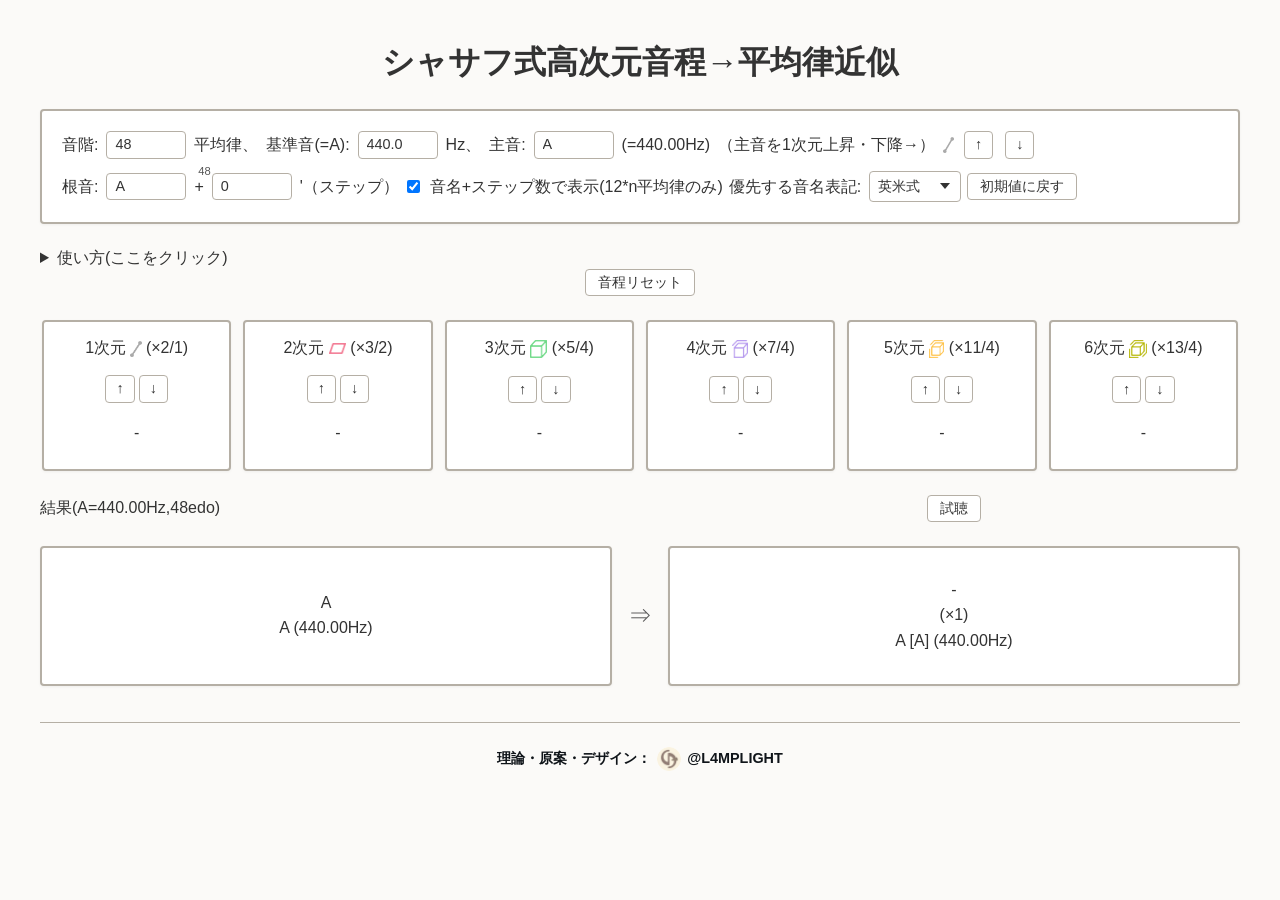
==== index.html @ 79057f03 "Rename(main.html to index.html)" ====
<!DOCTYPE html>
<html lang="ja">
<head>
    <meta charset="UTF-8">
    <meta name="viewport" content="width=device-width, initial-scale=1.0">
    <title>シャサフ式高次元音程→平均律近似</title>
    <link rel="stylesheet" href="style.css">
</head>

<body>
    <h1>シャサフ式高次元音程→平均律近似</h1>

    <!-- 1. 上部設定エリア -->
    <div class="base-scale">
        <div class="teto-input base-scale-row">
            <label for="base-edo">音階:</label>
            <input type="text" id="base-edo" class="short-input" value="48"
                   inputmode="numeric" pattern="[0-9]*"
                   title="有効な形式: 整数（1以上）">
            <span>平均律、</span>

            <label for="base-pitch">基準音(=A):</label>
            <input type="number" id="base-pitch" class="short-input" value="440.0" step="0.1"
                   title="有効な形式: 正の数（例: 440.0）">
            <span>Hz、</span>

            <label for="base-scale-tonic">主音:</label>
            <input type="text" id="base-scale-tonic" class="short-input" value="A"
                   title="有効な形式: 音名（例: A, C#, Bb, Cis）">
            <span id="base-scale-tonic-pitch">(=440.00Hz)</span>

            <span>（主音を1次元上昇・下降→）</span>
            <img src="1d-symbol.png" alt="1次元記号" class="dim-icon" id="dim-icon-1d">
            <button type="button" id="base-1d-up">↑</button>
            <button type="button" id="base-1d-down">↓</button>
        </div>

        <div class="base-note-input base-scale-row">
            <label for="base-note">根音:</label>
            <input type="text" id="base-note" class="short-input" value="A"
                   title="有効な形式: 音名（例: A, C#, Bb, Cis）">
            <span>+</span>

            <span class="sup-input-wrapper">
                <span id="for-offset-n-edo" class="sup-label">48</span>
                <input type="text" id="base-note-offset" class="short-input" value="0"
                       inputmode="numeric" pattern="-?[0-9]*"
                       title="有効な形式: 整数">
            </span>
            <span>'（ステップ）</span>

            <div class="option-input-row">
                <input type="checkbox" id="show-note-with-step" checked>
                <label for="show-note-with-step">音名+ステップ数で表示(12*n平均律のみ)</label>

                <div class="setting-group">
                    <label for="notation-mode">優先する音名表記:</label>
                    <select id="notation-mode" class="setting-select">
                        <option value="english" selected class="select-text">英米式</option>
                        <option value="german" class="select-text">ドイツ式</option>
                    </select>
                </div>

                <button type="button" id="btn-reset-scale" class="action-btn">初期値に戻す</button>
            </div>
        </div>
    </div>

    <!-- 2. ヘルプセクション -->
    <details class="help-section">
        <summary>使い方(ここをクリック)</summary>
        <div class="help-content">
            <ul>
                <li><b>基本設定:</b> 基準となる平均律（EDO）と主音（Tonic）、根音を設定します。</li>
                <li>音名の表記方法は「日本語」「英語」「ドイツ語」に対応しています。同一表記のものは、選択した表記方法に従って表示されます。（Bなど）</li>
                <li><b>音程の入力:</b> 各次元の「↑」「↓」を押すと、次元に応じた純正比（3/2, 5/4…）が掛け合わされます。</li>
                <li> 「音名+ステップ数で表示」をONにしている場合、音名とステップ数の組み合わせで音程が表示されます。（12*n　平均律のみ）</li>
                <li><b>音の試聴:</b> 「試聴」ボタンを押すと、計算された和音・音程を実際の音で確認できます。（音量、音高に注意：正弦波で再生されます。）</li>
            </ul>
        </div>
    </details>

    <!-- 3. アクションバー -->
    <div class="action-bar">
        <button type="button" id="btn-reset-interval" class="action-btn">音程リセット</button>
    </div>

    <!-- 4. 次元入力エリア -->
    <div class="interval-input">
        <div class="interval-input-card">
            <div class="card-row"><span>1次元 <img src="1d-symbol.png" alt="1次元記号" class="dim-icon" id="dim-icon-1d-card"> (×2/1)</span></div>
            <div class="card-row">
                <button type="button" id="1d-up">↑</button>
                <button type="button" id="1d-down">↓</button>
            </div>
            <div class="card-row" id="1d-current-interval"><p>-</p></div>
        </div>

        <div class="interval-input-card">
            <div class="card-row"><span>2次元 <img src="2d-symbol.png" alt="2次元記号" class="dim-icon" id="dim-icon-2d-card"> (×3/2)</span></div>
            <div class="card-row">
                <button type="button" id="2d-up">↑</button>
                <button type="button" id="2d-down">↓</button>
            </div>
            <div class="card-row" id="2d-current-interval"><p>-</p></div>
        </div>

        <div class="interval-input-card">
            <div class="card-row"><span>3次元 <img src="3d-symbol.png" alt="3次元記号" class="dim-icon" id="dim-icon-3d-card"> (×5/4)</span></div>
            <div class="card-row">
                <button type="button" id="3d-up">↑</button>
                <button type="button" id="3d-down">↓</button>
            </div>
            <div class="card-row" id="3d-current-interval"><p>-</p></div>
        </div>

        <div class="interval-input-card">
            <div class="card-row"><span>4次元 <img src="4d-symbol.png" alt="4次元記号" class="dim-icon" id="dim-icon-4d-card"> (×7/4)</span></div>
            <div class="card-row">
                <button type="button" id="4d-up">↑</button>
                <button type="button" id="4d-down">↓</button>
            </div>
            <div class="card-row" id="4d-current-interval"><p>-</p></div>
        </div>

        <div class="interval-input-card">
            <div class="card-row"><span>5次元 <img src="5d-symbol.png" alt="5次元記号" class="dim-icon" id="dim-icon-5d-card"> (×11/4)</span></div>
            <div class="card-row">
                <button type="button" id="5d-up">↑</button>
                <button type="button" id="5d-down">↓</button>
            </div>
            <div class="card-row" id="5d-current-interval"><p>-</p></div>
        </div>

        <div class="interval-input-card">
            <div class="card-row"><span>6次元 <img src="6d-symbol.png" alt="6次元記号" class="dim-icon" id="dim-icon-6d-card"> (×13/4)</span></div>
            <div class="card-row">
                <button type="button" id="6d-up">↑</button>
                <button type="button" id="6d-down">↓</button>
            </div>
            <div class="card-row" id="6d-current-interval"><p>-</p></div>
        </div>
    </div>

    <!-- 5. 結果表示エリア -->
    <div class="result-container">
        <div class="result-header">
            <div id="result-base-scale">結果(A=440.00Hz,48edo)</div>
            <div class="result-header-spacer"></div>
            <div class="result-header-btn-area">
                <button type="button" id="btn-play-audio" class="action-btn play-btn">試聴</button>
            </div>
        </div>

        <div class="result">
            <div id="result-base-note" class="result-card">
                <div id="result-base-note-input">A</div> 
                <div id="result-base-note-output">A(440.00Hz)</div>
            </div>
            <div class="result-arrow">⇒</div>
            <div id="result-interval" class="result-card">
                <div id="result-interval-input">-</div> 
                <div id="result-interval-mult">(×1)</div> 
                <div id="result-interval-output">A(440.00Hz)</div>
            </div>
        </div>
    </div>

    <!-- フッター -->
    <footer class="credit-footer">
        <div class="credit-link-row">
            <span>理論・原案・デザイン：</span>
            <a href="https://x.com/lamplight_music" target="_blank" rel="noopener noreferrer" class="credit-link">
                <img src="lamplight_icon.png" alt="@lamplight_music icon" class="credit-icon">
                <span>@L4MPLIGHT</span>
            </a>
        </div>
    </footer>

    <script src="script.js"></script>
</body>
</html>
---- style.css ----
/* ==========================================
 0. カラー変数定義（ライト / ダーク）
 ========================================== */
:root {
  --color-bg: #FBFAF8;
  --color-text: #333333;
  --color-muted: #555555;
  --color-border: #B5AFA5;
  --color-card-bg: #ffffff;
  --color-input-bg: #ffffff;
  --color-hover-bg: #f1f5f9;
  --color-hover-border: #64748b;
  --color-link: #0f1419;
  --color-error: #d9534f;
  --color-error-bg: #fff5f5;
  --color-shadow: rgba(0, 0, 0, 0.05);

  /* セレクトボックスの矢印色（SVGデータURI用にURLエンコード済み） */
  --select-arrow: url("data:image/svg+xml,%3Csvg xmlns='http://www.w3.org/2000/svg' width='10' height='6' viewBox='0 0 10 6'%3E%3Cpath d='M0 0L5 6L10 0Z' fill='%23333333'/%3E%3C/svg%3E");
}

@media (prefers-color-scheme: dark) {
  :root {
    --color-bg: #1e1e1c;
    --color-text: #e8e6e1;
    --color-muted: #b5b0a8;
    --color-border: #5a5449;
    --color-card-bg: #272a2a;
    --color-input-bg: #2a2a27;
    --color-hover-bg: #3a3a36;
    --color-hover-border: #8a8478;
    --color-link: #f0eee9;
    --color-error: #ef8a85;
    --color-error-bg: #3a2323;
    --color-shadow: rgba(0, 0, 0, 0.4);

    --select-arrow: url("data:image/svg+xml,%3Csvg xmlns='http://www.w3.org/2000/svg' width='10' height='6' viewBox='0 0 10 6'%3E%3Cpath d='M0 0L5 6L10 0Z' fill='%23e8e6e1'/%3E%3C/svg%3E");
  }
}

/* ==========================================
 1. 基本レイアウト & 共通設定
 ========================================== */
body {
  font-family: sans-serif;
  margin: 0 auto;
  padding: 40px;
  background-color: var(--color-bg);
  max-width: 1400px;
  color: var(--color-text);
  margin-top: -20px;
}

h1 {
  color: var(--color-text);
  text-align: center;
  margin-bottom: 24px;
}

/* 共通インライン・フォーム要素の統一 */
input[type="text"],
input[type="number"],
select,
button {
  font-family: inherit;
  font-size: 0.9rem;
  padding: 4px 8px;
  border: 1px solid var(--color-border);
  border-radius: 4px;
  background-color: var(--color-input-bg);
  color: var(--color-text);
  box-sizing: border-box;
  vertical-align: middle;
  line-height: 1.2;
}

input[type="checkbox"] {
  vertical-align: middle;
  margin: 0 4px 0 0;
}

label, span {
  font-size: 1em;
  vertical-align: middle;
  line-height: 1.2;
}

.short-input {
  width: 80px;
}

.base-scale-row {
  display: flex;
  flex-wrap: wrap;
  align-items: center; /* 行内の全要素を縦中央揃え */
  gap: 8px;
  width: 100%;
}

/* フォーム要素の上下揃えと高さを厳密に共通化 */
.base-scale-row input[type="text"],
.base-scale-row input[type="number"],
.base-scale-row select,
.base-scale-row button,
.base-scale-row label,
.base-scale-row span {
  vertical-align: middle;
  margin: 0;
}

/* セレクトボックスの高さを他インライン要素（ボタン・入力枠）と揃える */
.setting-select {
  appearance: none;
  -webkit-appearance: none;
  -moz-appearance: none;
  padding: 4px 26px 4px 8px; /* 右側に矢印分の余白を確保 */
  font-size: 0.9rem;
  border: 1px solid var(--color-border);
  border-radius: 4px;
  background-color: var(--color-input-bg);
  color: var(--color-text);
  cursor: pointer;
  box-sizing: border-box;
  height: 31px;
  line-height: 21px; /* height - border(2px) - padding上下(8px) と一致させる */

  /* 自前の矢印アイコン（右側中央に配置） */
  background-image: var(--select-arrow);
  background-repeat: no-repeat;
  background-position: right 10px center;
  background-size: 10px 6px;
}

.setting-select:hover {
  border-color: var(--color-hover-border);
}

/* ==========================================
 1.5 入力バリデーション（エラー表示）
 ========================================== */
input.input-error {
  border-color: var(--color-error) !important;
  background-color: var(--color-error-bg);
}

/* ==========================================
 2. ボタン & アクションバー
 ========================================== */
.action-bar {
  display: flex;
  justify-content: center;
  align-items: center;
  width: 100%;
  margin-bottom: 24px;
}

.card-header-btn {
  width: 100%;
  display: flex;
  justify-content: center;
  align-items: center;
  margin-bottom: 8px;
}

.action-btn {
  background-color: var(--color-input-bg);
  border: 1px solid var(--color-border);
  border-radius: 4px;
  padding: 4px 12px;
  font-size: 0.9rem;
  color: var(--color-text);
  cursor: pointer;
  transition: all 0.15s ease;
  text-align: center;
  align-self: center;
}

.action-btn:hover {
  background-color: var(--color-hover-bg);
  border-color: var(--color-hover-border);
}

.play-btn {
  background-color: var(--color-input-bg);
  border: 1px solid var(--color-border);
  cursor: pointer;
}

.action-bar .action-btn {
  margin-bottom: 0; /* 下マージンの消し忘れによるズレを防止 */
}

/* ==========================================
 3. 上部設定エリア (.base-scale)
 ========================================== */
.base-scale {
  background-color: var(--color-card-bg);
  border: 2px solid var(--color-border);
  border-radius: 4px;
  padding: 20px;
  box-shadow: 0 1px 3px var(--color-shadow);
  display: flex;
  flex-direction: column;
  align-items: flex-start;
  gap: 12px;
  margin-bottom: 24px;
}

.base-scale-row {
  display: flex;
  flex-wrap: wrap;
  align-items: center;
  gap: 8px;
  width: 100%;
}

.option-input-row {
  display: inline-flex;
  align-items: center;
  gap: 6px;
}

.setting-group {
  display: inline-flex;
  align-items: center;
  gap: 8px;
}
.select-text {
 align-self: center;
}

/* 上付き数値入力（EDO） */
.sup-input-wrapper {
  display: inline-flex;
  align-items: center;
  position: relative;
  margin: 0 2px;
}

.sup-label {
  font-size: 0.7em;
  line-height: 1;
  color: var(--color-muted);
  position: absolute;
  top: -0.6em;
  left: -1.2em;
}

.option-input-row .action-btn,
#btn-reset-scale {
  margin: 0;
  align-self: center;
}


/* ==========================================
 4. 次元入力エリア (.interval-input)
 ========================================== */
.interval-input {
  display: grid;
  grid-template-columns: repeat(1, 1fr);
  gap: 12px;
  padding: 0 2px;
  align-items: center;
  justify-content: space-between;
  margin-bottom: 24px;
}

.interval-input-card {
  background-color: var(--color-card-bg);
  color: var(--color-text);
  border: 2px solid var(--color-border);
  border-radius: 4px;
  padding: 16px; 
  display: flex;
  flex-direction: column;
  gap: 18px;
  justify-content: space-between;
  box-shadow: 0 1px 3px var(--color-shadow);
  width: 100%;
  height: 100%;
  box-sizing: border-box;
  transition: transform 0.15s ease, box-shadow 0.15s ease;
}

.interval-input-card button,
#base-1d-up,
#base-1d-down {
  padding: 4px 10px;
  margin: 0 2px;
  border: 1px solid var(--color-border);
  border-radius: 4px;
  background-color: var(--color-input-bg);
  color: var(--color-text);
  cursor: pointer;
  transition: background-color 0.15s ease;
}

.card-row {
  display: flex;
  justify-content: center;
  align-items: center;
  width: 100%;
}

.interval-input-card .card-row p {
  margin: 0;
  min-height: 2em; 
  line-height: 1.5;
  font-size: 1rem;
  text-align: center;
}

/* レスポンシブ設定 */
@media (min-width: 480px) {
  .interval-input {
    grid-template-columns: repeat(2, 1fr);
  }
}
@media (min-width: 768px) {
  .interval-input {
    grid-template-columns: repeat(3, 1fr);
  }
}
@media (min-width: 1125px) {
  .interval-input {
    grid-template-columns: repeat(6, 1fr);
  }
}


/* ==========================================
 5. 結果表示エリア (.result-container)
 ========================================== */
.result-container {
  margin-top: 24px;
  width: 100%;
}

.result-header {
  display: flex;
  align-items: center;
  justify-content: space-between;
  gap: 16px;
  margin-bottom: 24px;
  width: 100%;
}

#result-base-scale {
  flex: 1;
  color: var(--color-text);
  text-align: left;
}

.result-header-spacer {
  width: 24px;
}

.result-header-btn-area {
  flex: 1;
  display: flex;
  justify-content: center;
  align-items: center;
}

.result-header-btn-area .action-btn {
  margin-bottom: 0;
}

.result {
  display: flex;
  align-items: center;
  justify-content: center;
  gap: 16px;
  width: 100%;
}

.result-card {
  flex: 1; 
  background-color: var(--color-card-bg); 
  border: 2px solid var(--color-border); 
  color: var(--color-text);   
  border-radius: 4px;    
  padding: 24px 16px;  
  box-shadow: 0 1px 3px var(--color-shadow);
  box-sizing: border-box;
  display: flex;
  flex-direction: column;  
  align-items: center;   
  justify-content: center; 
  text-align: center;
  min-height: 140px; 
}

.result-card p,
.result-card div {
  min-height: 1.6em;
  line-height: 1.5;
}

.result-arrow {
  font-size: 24px;
  display: flex;
  align-items: center;
  justify-content: center;
  color: var(--color-muted);
  width: 24px;
}

/* ==========================================
 6. フッター & アイコン・画像表示設定
 ========================================== */
.credit-footer {
  margin-top: 36px;
  padding-top: 24px;
  display: flex;
  align-items: center;
  justify-content: center;
  border-top: 1px solid var(--color-border);
  gap: 8px;
  font-size: 0.9rem;
  color: var(--color-text);
  white-space: nowrap;
}

.credit-link-row,
.credit-link {
  display: inline-flex;
  align-items: center;
  gap: 6px;
  color: var(--color-link);
  text-decoration: none;
  font-weight: bold;
  white-space: nowrap;
}

.credit-link:hover {
  text-decoration: underline;
}

.credit-icon {
  width: 24px;
  height: 24px;
  border-radius: 50%;
  object-fit: cover;
  display: block;
}

/* 各次元の記号画像 */
.dim-icon {
  height: 1.1em;
  width: auto;
  vertical-align: middle;
  object-fit: contain;
}

#dim-icon-1d { height: 1.0em; }
#dim-icon-2d { height: 0.7em; }
#dim-icon-1d-card { height: 1.0em; }
#dim-icon-2d-card { height: 0.7em; }

/* 上付き文字（sup）の共通定義 */
sup {
  vertical-align: super !important;
  font-size: 0.8em;
}

/* 矢印アイコン共通スタイル */
.arrow-dim-icon {
  width: 1.2em;
  height: 1.2em;
  vertical-align: middle;
  display: inline-block;
  object-fit: contain;
  background-color: transparent !important;
  background: none !important;
}

/* 各次元ごとのカラーフィルター（SVG/画像用） */
.dim-color-1 { filter: brightness(0) saturate(100%) invert(76%) sepia(0%) saturate(1154%) hue-rotate(183deg) brightness(93%) contrast(81%); }
.dim-color-2 { filter: brightness(0) saturate(100%) invert(62%) sepia(29%) saturate(2278%) hue-rotate(307deg) brightness(107%) contrast(90%); }
.dim-color-3 { filter: brightness(0) saturate(100%) invert(84%) sepia(30%) saturate(690%) hue-rotate(72deg) brightness(88%) contrast(92%); }
.dim-color-4 { filter: brightness(0) saturate(100%) invert(64%) sepia(64%) saturate(762%) hue-rotate(206deg) brightness(99%) contrast(88%); }
.dim-color-5 { filter: brightness(0) saturate(100%) invert(70%) sepia(55%) saturate(479%) hue-rotate(357deg) brightness(102%) contrast(101%); }
.dim-color-6 { filter: brightness(0) saturate(100%) invert(61%) sepia(86%) saturate(2472%) hue-rotate(27deg) brightness(104%) contrast(104%); }
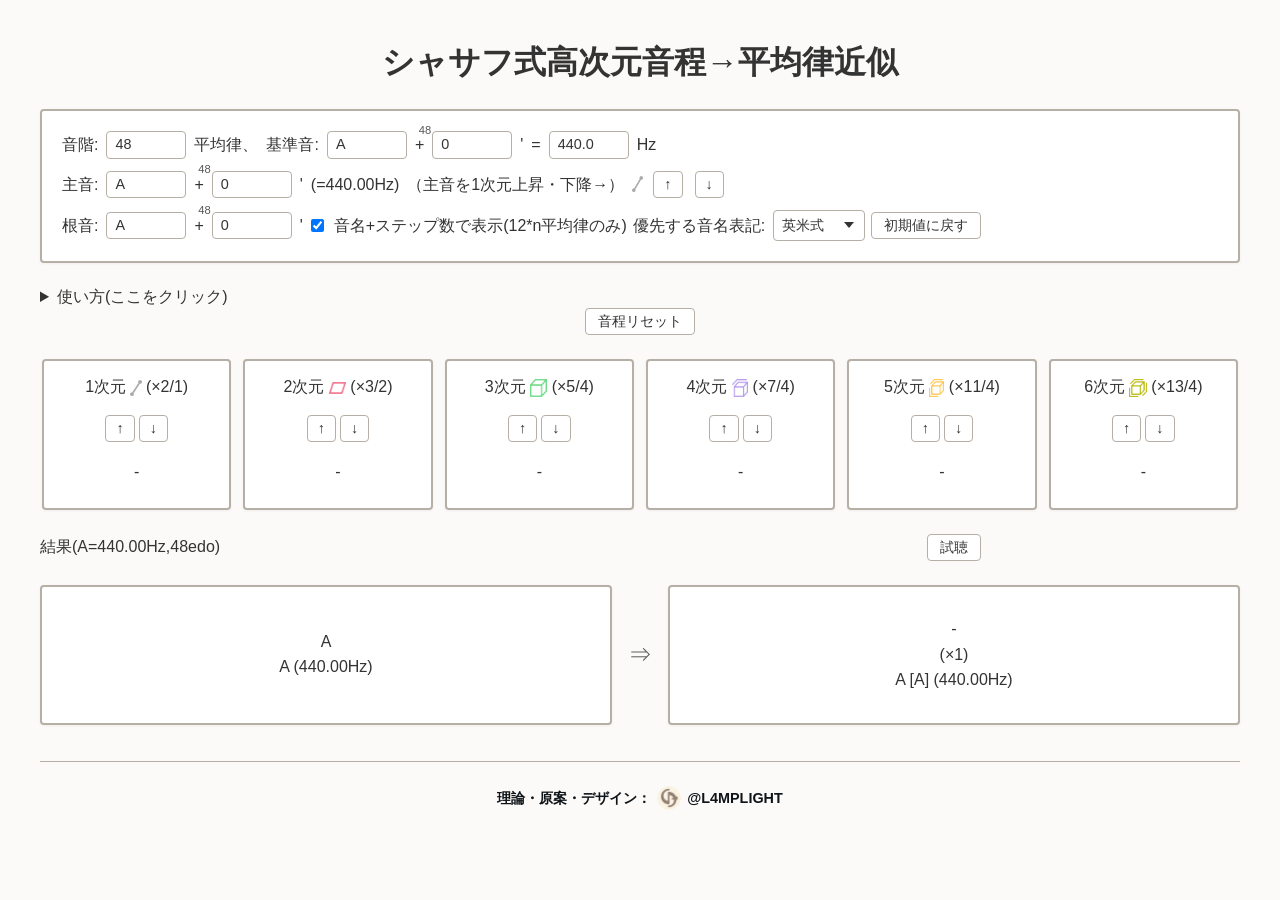
==== commit e777c67b: "Refactor HTML structure and input elements for v1.0.1 update" ====
--- a/index.html
+++ b/index.html
@@ -19,14 +19,38 @@
                    title="有効な形式: 整数（1以上）">
             <span>平均律、</span>
 
-            <label for="base-pitch">基準音(=A):</label>
+
+            <label for="base-note">基準音:</label>
+            <input type="text" id="base-pitch-is" class="short-input" value="A"
+                   title="有効な形式: 音名（例: A, C#, Bb, Cis）">
+            <span>+</span>
+
+            <span class="sup-input-wrapper">
+                <span id="for-offset-n-edo" class="sup-label">48</span>
+                <input type="text" id="base-pitch-offset" class="short-input" value="0"
+                       inputmode="numeric" pattern="-?[0-9]*"
+                       title="有効な形式: 整数">
+            </span>
+            <span>'</span>
+            <label for="base-pitch">=</label>
             <input type="number" id="base-pitch" class="short-input" value="440.0" step="0.1"
                    title="有効な形式: 正の数（例: 440.0）">
-            <span>Hz、</span>
-
-            <label for="base-scale-tonic">主音:</label>
+            <span>Hz</span>
+
+        </div>
+        <div class="teto-input base-scale-row">
+            <label for="base-note">主音:</label>
             <input type="text" id="base-scale-tonic" class="short-input" value="A"
                    title="有効な形式: 音名（例: A, C#, Bb, Cis）">
+            <span>+</span>
+
+            <span class="sup-input-wrapper">
+                <span id="for-offset-n-edo" class="sup-label">48</span>
+                <input type="text" id="base-note-tonic-offset" class="short-input" value="0"
+                       inputmode="numeric" pattern="-?[0-9]*"
+                       title="有効な形式: 整数">
+            </span>
+            <span>'</span>
             <span id="base-scale-tonic-pitch">(=440.00Hz)</span>
 
             <span>（主音を1次元上昇・下降→）</span>
@@ -34,6 +58,7 @@
             <button type="button" id="base-1d-up">↑</button>
             <button type="button" id="base-1d-down">↓</button>
         </div>
+
 
         <div class="base-note-input base-scale-row">
             <label for="base-note">根音:</label>
@@ -47,7 +72,7 @@
                        inputmode="numeric" pattern="-?[0-9]*"
                        title="有効な形式: 整数">
             </span>
-            <span>'（ステップ）</span>
+            <span>'</span>
 
             <div class="option-input-row">
                 <input type="checkbox" id="show-note-with-step" checked>
@@ -71,7 +96,7 @@
         <summary>使い方(ここをクリック)</summary>
         <div class="help-content">
             <ul>
-                <li><b>基本設定:</b> 基準となる平均律（EDO）と主音（Tonic）、根音を設定します。</li>
+                <li><b>基本設定:</b> 基準となる平均律（EDO）と主音（Tonic）、根音を設定します。「'」は、ステップ数を表しています。</li>
                 <li>音名の表記方法は「日本語」「英語」「ドイツ語」に対応しています。同一表記のものは、選択した表記方法に従って表示されます。（Bなど）</li>
                 <li><b>音程の入力:</b> 各次元の「↑」「↓」を押すと、次元に応じた純正比（3/2, 5/4…）が掛け合わされます。</li>
                 <li> 「音名+ステップ数で表示」をONにしている場合、音名とステップ数の組み合わせで音程が表示されます。（12*n　平均律のみ）</li>
